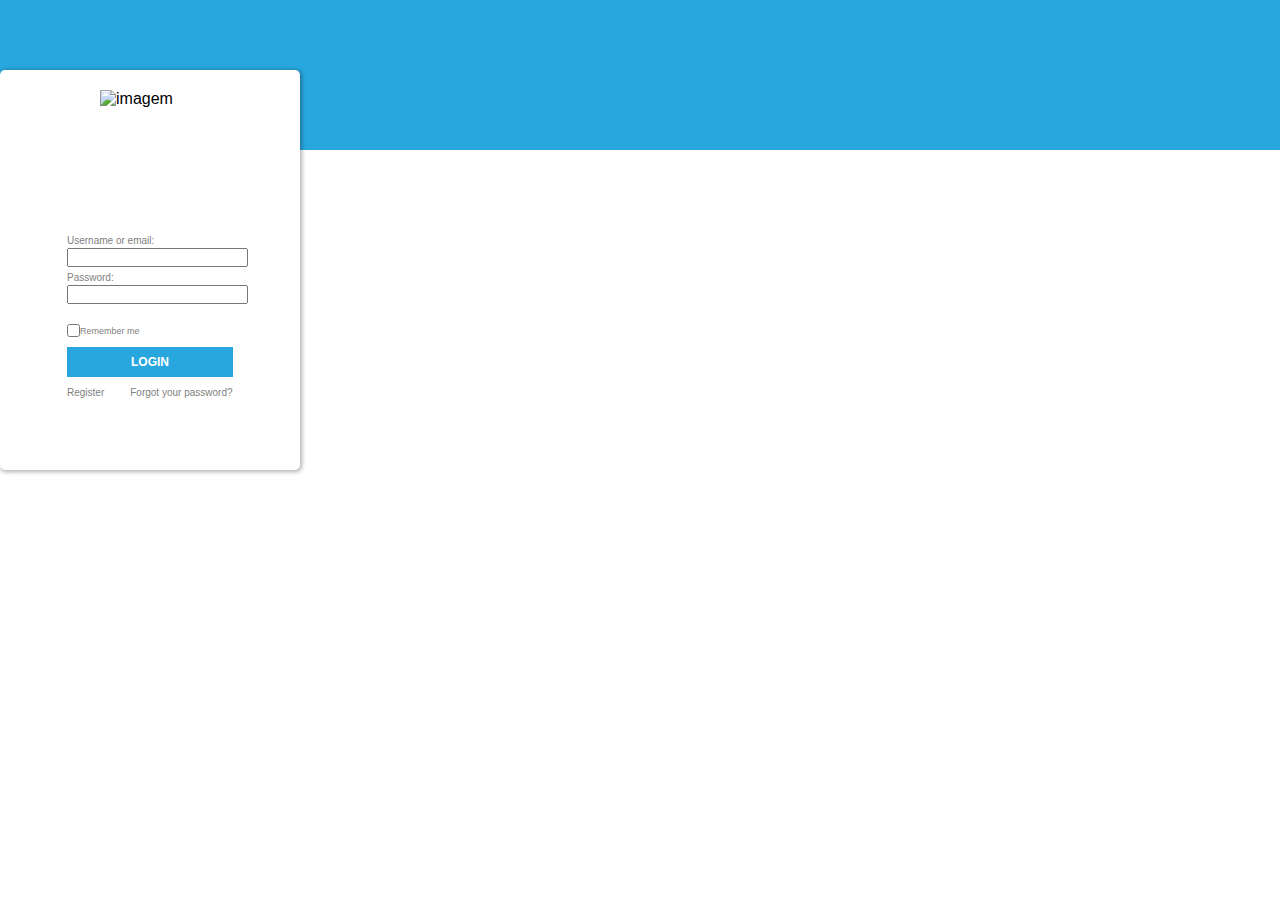
==== index.html @ 4581441e "rapha" ====
<!DOCTYPE html>
<html lang="pt-br">
<head>
    <meta charset="UTF-8">
    <meta name="viewport" content="width=device-width, initial-scale=1.0">
    <title>LOGIN</title>
    <link rel="stylesheet" href="style.css">
</head>
<body>
    <div class="fundo">
        <div class="formu">
            <div class="fotos"><img src="img/logoc.png" alt="imagem"></div>
            <div class="user">
                <label for="campnome">Username or email:</label><br>
                <input type="text"  name="campnome" id="campnome"><br>
                <label for="pass">Password:</label><br>
                <input type="text" name="pass" id="pass">
                <div class="check"><input type="checkbox" name="remember " id="remember" class="check">Remember me</div>
                <button onclick="myFunction()">LOGIN</button>
                <script>
                    function myFunction() {
                        alert('Bom dia');
                    }
                </script>
                <a href="pag2.html">Register</a>
            </div>
            <a href="#" class="pas">Forgot your password?</a>
            
        </div>
    </div>
    
</body>
</html>
---- style.css ----
@charset "UTF-8";

:root {
    --cor0: #286EDE;
    --cor1: #28A7DE;
    --cor2: #28DEDB;
    --cor3: #2834DE;
    --cor4: #5728DE;
}

*{
    margin: 0;
    padding: 0;
    font-family: Arial, Helvetica, sans-serif;
}

.fundo {
    background-color: var(--cor1);
    width: auto;
    height: 150px;

}

.formu {
    background-color: white;
    width: 300px;
    height: 400px;
    margin: auto;
    position: absolute;
    position-area: center;
    border-radius: 5px;
    box-shadow: 1px 1px 4px 1px rgba(0, 0, 0, 0.3);
    margin-top: 70px;
    
}

.fotos {
    width: 100px;
    height: 100px;
    margin: auto;
    padding: 20px;
}

img {
    width: 100px;
    height: 100px;
}

.user {
    width: 166px;
    height: 80px;
    margin: auto;
    padding: 20px;
    text-decoration: none;
}

label {
    font-size: 10px;
    color: gray;
}

input {
    text-decoration: none;
}

.check {
    font-size: 9px;
    color: gray;
    margin: 10px 0 0 0;
    vertical-align: sub;
    
}

button {
    background-color: var(--cor1);
    width: 166px;
    height: 30px;
    margin-top: 10px;
    border: none;
    font-size: 12px;
    font-weight: bold;
    color: white;
    border: none;
    display: inline-block;
    cursor: pointer;
}

a {
    color: gray;
    font-size: 10px;
    text-decoration: none;
    float: inline-start;
    margin-top: 10px;
}

.pas {
    display: inline-block;
    float: left;
    margin: 10px 10px 10px 26px
}
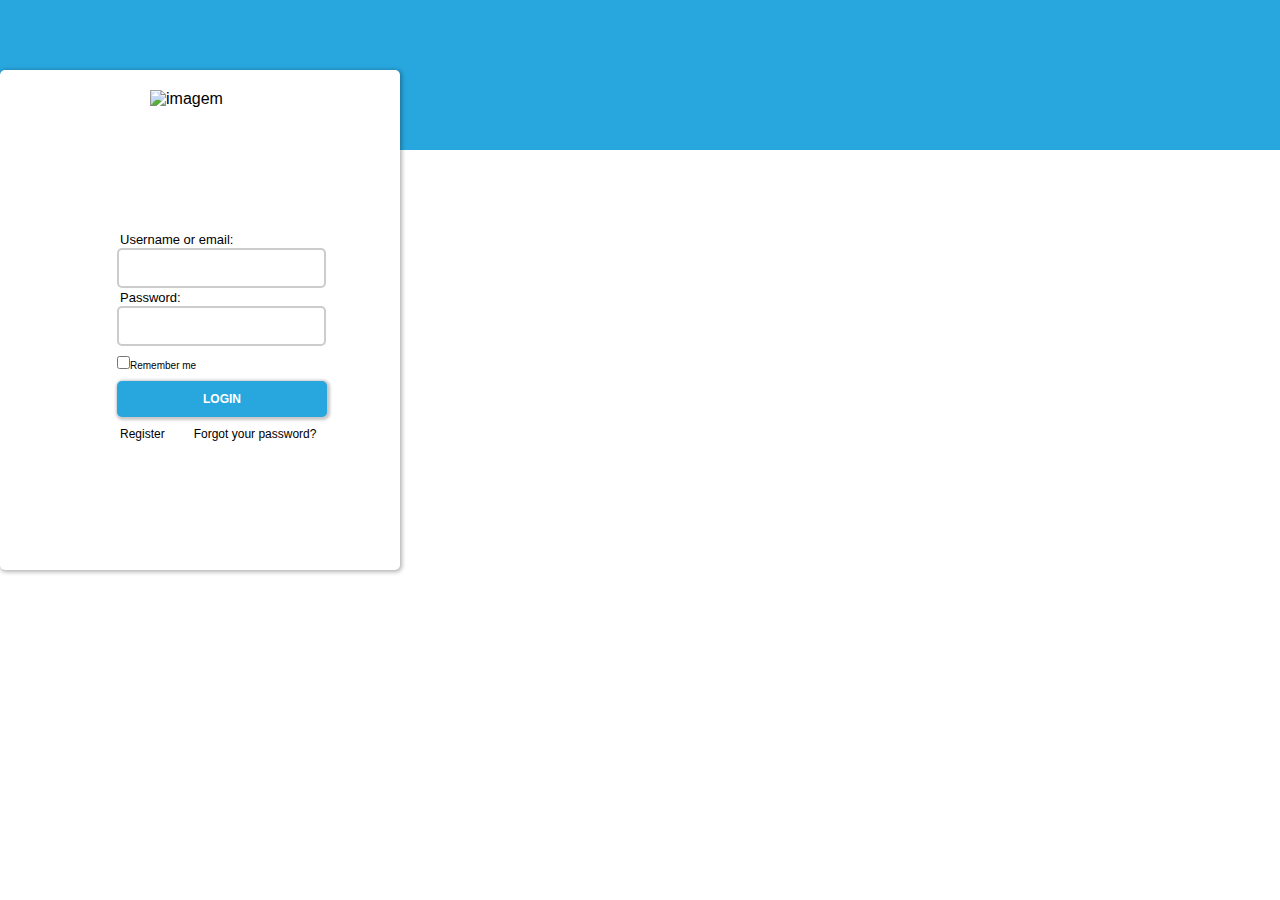
==== commit 828a15dc: "new" ====
--- a/index.html
+++ b/index.html
@@ -12,10 +12,10 @@
             <div class="fotos"><img src="img/logoc.png" alt="imagem"></div>
             <div class="user">
                 <label for="campnome">Username or email:</label><br>
-                <input type="text"  name="campnome" id="campnome"><br>
+                <input type="text"  name="campnome" id="campnome" class="inp"><br>
                 <label for="pass">Password:</label><br>
-                <input type="text" name="pass" id="pass">
-                <div class="check"><input type="checkbox" name="remember " id="remember" class="check">Remember me</div>
+                <input type="text" name="pass" id="pass" class="inp">
+                <div class="check"><input type="checkbox" name="remember " id="remember" class="checks">Remember me</div>
                 <button onclick="myFunction()">LOGIN</button>
                 <script>
                     function myFunction() {
--- a/style.css
+++ b/style.css
@@ -23,8 +23,8 @@
 
 .formu {
     background-color: white;
-    width: 300px;
-    height: 400px;
+    width: 400px;
+    height: 500px;
     margin: auto;
     position: absolute;
     position-area: center;
@@ -55,46 +55,53 @@
 }
 
 label {
-    font-size: 10px;
-    color: gray;
-}
-
-input {
-    text-decoration: none;
+    font-size: 13px;
+    color: rgb(0, 0, 0);
+    padding: 2px 0 0 3px;
 }
 
 .check {
-    font-size: 9px;
-    color: gray;
+    font-size: 10px;
+    color: rgb(0, 0, 0);
     margin: 10px 0 0 0;
-    vertical-align: sub;
-    
 }
 
 button {
     background-color: var(--cor1);
-    width: 166px;
-    height: 30px;
+    width: 210px;
+    height: 36px;
     margin-top: 10px;
     border: none;
     font-size: 12px;
     font-weight: bold;
     color: white;
-    border: none;
     display: inline-block;
     cursor: pointer;
+    border-radius: 5px;
+    box-shadow: 1px 1px 3px 2px rgba(0, 0, 0, 0.225);
 }
 
 a {
-    color: gray;
-    font-size: 10px;
+    color: rgb(0, 0, 0);
+    font-size: 12px;
     text-decoration: none;
     float: inline-start;
     margin-top: 10px;
+    padding: 0 0 0 3px;
 }
 
 .pas {
     display: inline-block;
-    float: left;
     margin: 10px 10px 10px 26px
-}+}
+
+.inp {
+    width: 200px;
+    height: 36px;
+    text-decoration: none;
+    border-radius: 5px;
+    padding: 0px 0px 0px 5px;
+    outline: none;
+    border: 2px solid rgba(128, 128, 128, 0.4);
+}
+
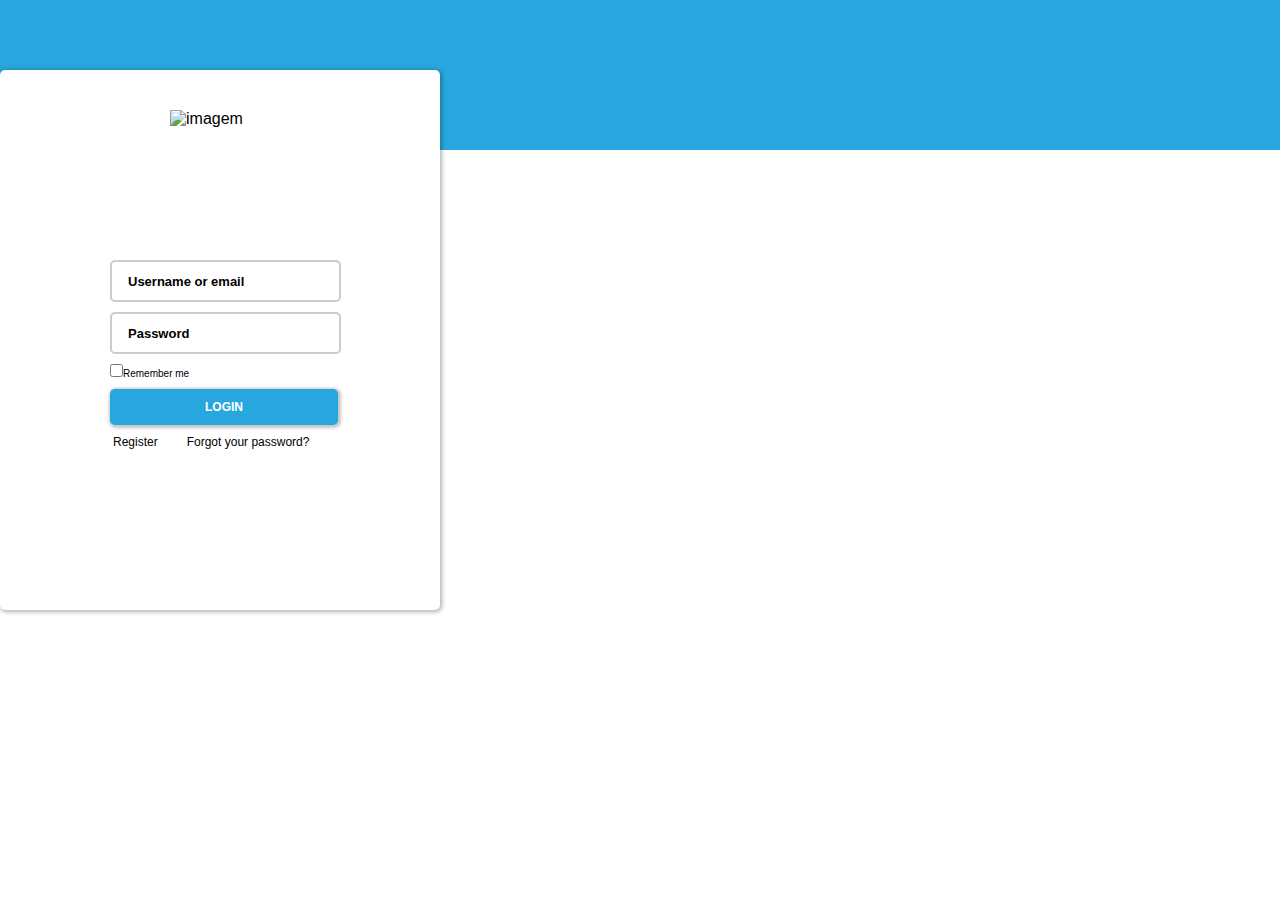
==== commit 05858880: "part3" ====
--- a/index.html
+++ b/index.html
@@ -1,33 +1,44 @@
 <!DOCTYPE html>
 <html lang="pt-br">
+
 <head>
     <meta charset="UTF-8">
     <meta name="viewport" content="width=device-width, initial-scale=1.0">
     <title>LOGIN</title>
     <link rel="stylesheet" href="style.css">
 </head>
+
 <body>
     <div class="fundo">
         <div class="formu">
             <div class="fotos"><img src="img/logoc.png" alt="imagem"></div>
             <div class="user">
-                <label for="campnome">Username or email:</label><br>
-                <input type="text"  name="campnome" id="campnome" class="inp"><br>
-                <label for="pass">Password:</label><br>
-                <input type="text" name="pass" id="pass" class="inp">
-                <div class="check"><input type="checkbox" name="remember " id="remember" class="checks">Remember me</div>
+                <div class="infos">
+                    <input type="text" name="campnome" id="campnome" class="inp">
+                    <label for="campnome">Username or email</label>
+                </div>
+
+                <div class="infos">
+                    <input type="text" name="pass" id="pass" class="inp">
+                    <label for="pass">Password</label>
+                </div>
+                
+                <div class="check"><input type="checkbox" name="remember " id="remember" class="checks">Remember me
+                </div>
+                
                 <button onclick="myFunction()">LOGIN</button>
                 <script>
                     function myFunction() {
                         alert('Bom dia');
                     }
-                </script>
+                    </script>
                 <a href="pag2.html">Register</a>
+                <a href="#" class="pas">Forgot your password?</a>
             </div>
-            <a href="#" class="pas">Forgot your password?</a>
-            
+
         </div>
     </div>
-    
+
 </body>
+
 </html>--- a/style.css
+++ b/style.css
@@ -31,7 +31,7 @@
     border-radius: 5px;
     box-shadow: 1px 1px 4px 1px rgba(0, 0, 0, 0.3);
     margin-top: 70px;
-    
+    padding: 20px;
 }
 
 .fotos {
@@ -47,28 +47,22 @@
 }
 
 .user {
-    width: 166px;
-    height: 80px;
-    margin: auto;
+    margin: 0 70px 0 70px;
     padding: 20px;
     text-decoration: none;
-}
-
-label {
-    font-size: 13px;
-    color: rgb(0, 0, 0);
-    padding: 2px 0 0 3px;
+    position: relative;
 }
 
 .check {
     font-size: 10px;
     color: rgb(0, 0, 0);
     margin: 10px 0 0 0;
+    vertical-align: auto;
 }
 
 button {
     background-color: var(--cor1);
-    width: 210px;
+    width: 228px;
     height: 36px;
     margin-top: 10px;
     border: none;
@@ -95,13 +89,39 @@
     margin: 10px 10px 10px 26px
 }
 
+.infos {
+    position: relative;
+    margin-top: 10px;
+    display: inline-block;
+}
+
+label {
+    color: black;
+    font-size: 13px;
+    font-weight: bold;
+    padding: 0 5px;
+    position: absolute;
+    transform: translateY(-50%);
+    top: 50%;
+    left: 1em;
+    pointer-events: none;
+    transition: .3s; 
+}
+
 .inp {
     width: 200px;
-    height: 36px;
+    height: 38px;
     text-decoration: none;
     border-radius: 5px;
-    padding: 0px 0px 0px 5px;
     outline: none;
     border: 2px solid rgba(128, 128, 128, 0.4);
+    background: transparent;
+    padding: 0 1em;
 }
 
+.inp:focus~label {
+    top: 0;
+    background-color: #ffffff;
+    font-size: 0.7rem;
+}
+
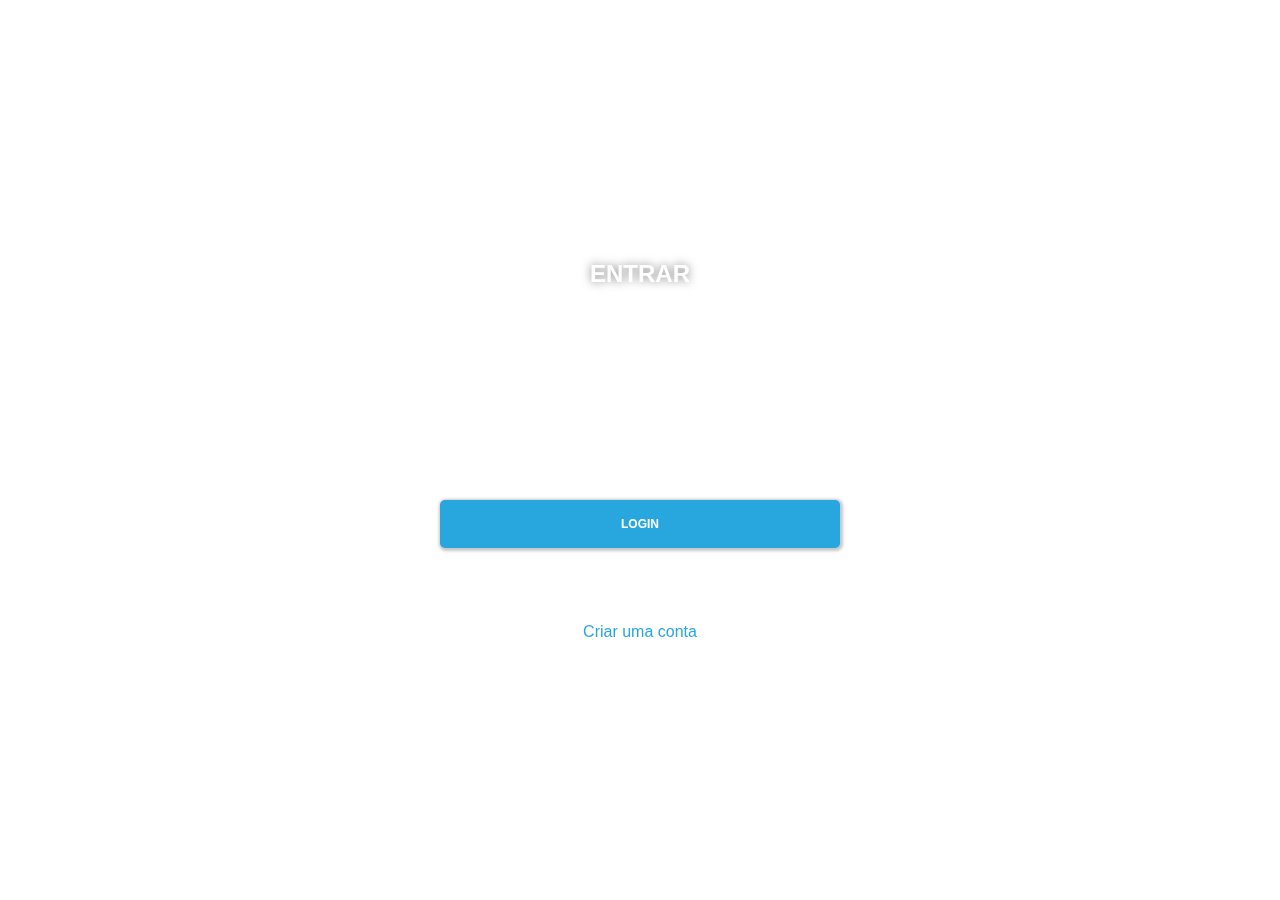
==== commit d4e97578: "new new" ====
--- a/index.html
+++ b/index.html
@@ -9,35 +9,34 @@
 </head>
 
 <body>
-    <div class="fundo">
-        <div class="formu">
-            <div class="fotos"><img src="img/logoc.png" alt="imagem"></div>
-            <div class="user">
+
+<div class="container">
+
+        <div class="box_login">
+            <h1 class="box_h1">ENTRAR</h1>
+            <form action="java.script:;" method="post">
                 <div class="infos">
-                    <input type="text" name="campnome" id="campnome" class="inp">
                     <label for="campnome">Username or email</label>
+                    <input type="email" name="campnome" id="campnome" class="inp" required placeholder="Digite seu email">
                 </div>
-
                 <div class="infos">
-                    <input type="text" name="pass" id="pass" class="inp">
                     <label for="pass">Password</label>
+                    <input type="password" name="pass" id="pass" class="inp" required="true" placeholder="Digite sua senha" required>
                 </div>
-                
-                <div class="check"><input type="checkbox" name="remember " id="remember" class="checks">Remember me
-                </div>
-                
                 <button onclick="myFunction()">LOGIN</button>
                 <script>
                     function myFunction() {
                         alert('Bom dia');
                     }
-                    </script>
-                <a href="pag2.html">Register</a>
-                <a href="#" class="pas">Forgot your password?</a>
-            </div>
+                </script>
+                <div class="divider"></div>
+                <a href="pag2.html">Criar uma conta</a>
+                
+            </form>
+        </div>
 
-        </div>
-    </div>
+</div>
+
 
 </body>
 
--- a/style.css
+++ b/style.css
@@ -11,59 +11,63 @@
 *{
     margin: 0;
     padding: 0;
-    font-family: Arial, Helvetica, sans-serif;
 }
 
-.fundo {
-    background-color: var(--cor1);
-    width: auto;
-    height: 150px;
+body {
+    font-family: Arial, Helvetica, sans-serif;
+} 
 
+/*container = geral*/
+.container {
+    display: flex;
+    justify-content: center;
+    align-items: center;
+    width: 100%;
+    height: 100vh;
+    background-image: url(img/fundo2-jpg.jpg);
+    background-position: center center;
+    background-size: cover;
+    background-repeat: no-repeat;
 }
 
-.formu {
-    background-color: white;
+
+
+.box_login {
+    display: flex;
+    flex-direction: column;
+    justify-content: center;
+    align-items: center;
     width: 400px;
-    height: 500px;
-    margin: auto;
-    position: absolute;
-    position-area: center;
-    border-radius: 5px;
-    box-shadow: 1px 1px 4px 1px rgba(0, 0, 0, 0.3);
-    margin-top: 70px;
-    padding: 20px;
+    height: 460px;
+    padding: 50px;
+    border-radius: 10px;
+    text-align: center;
+
+    backdrop-filter: blur(16px);
+    -webkit-backdrop-filter: blur(16px);
+    
+    border: 2px solid rgb(255, 255, 255, 0.2);
 }
 
-.fotos {
-    width: 100px;
-    height: 100px;
-    margin: auto;
-    padding: 20px;
+.box_h1 {
+    font-size: 24px;
+    color: rgb(255, 255, 255);
+    text-shadow: 0 0 10px rgb(0, 0, 0, .5);
 }
 
-img {
-    width: 100px;
-    height: 100px;
-}
+.box_login form {
+    display: flex;
+    flex-direction: column;
+    align-items: center;
+    width: 100%;
+    margin-top: 32px;
 
-.user {
-    margin: 0 70px 0 70px;
-    padding: 20px;
-    text-decoration: none;
-    position: relative;
-}
-
-.check {
-    font-size: 10px;
-    color: rgb(0, 0, 0);
-    margin: 10px 0 0 0;
-    vertical-align: auto;
 }
 
 button {
     background-color: var(--cor1);
-    width: 228px;
-    height: 36px;
+    width: 100%;
+    height: 48px;
     margin-top: 10px;
     border: none;
     font-size: 12px;
@@ -75,53 +79,63 @@
     box-shadow: 1px 1px 3px 2px rgba(0, 0, 0, 0.225);
 }
 
-a {
-    color: rgb(0, 0, 0);
-    font-size: 12px;
-    text-decoration: none;
-    float: inline-start;
-    margin-top: 10px;
-    padding: 0 0 0 3px;
+.box_login button:hover {
+    background-color: #5728DE;
 }
 
-.pas {
-    display: inline-block;
-    margin: 10px 10px 10px 26px
+a {
+    color:var(--cor1);
+    font-size: 16px;
+    text-decoration: none;
+    margin-top: 10px;
+}
+
+a:hover {
+    color: white;
+}
+
+.box_login .divider {
+    display: block;
+    width: 80%;
+    height: 1px;
+    background-color: #fff;
+    margin-top: 32px;
+    margin-bottom: 32px;
+    opacity: .2;
+}
+
+label {
+    color: white;
+    font-size: 15px;
+    font-weight: bold;
+    pointer-events: none;
+    float: left;
+    padding: 0 0 0 10px;
 }
 
 .infos {
+    width: 100%;
     position: relative;
-    margin-top: 10px;
-    display: inline-block;
+    margin: 8px 0 8px 0;
 }
 
-label {
-    color: black;
-    font-size: 13px;
-    font-weight: bold;
-    padding: 0 5px;
-    position: absolute;
-    transform: translateY(-50%);
-    top: 50%;
-    left: 1em;
-    pointer-events: none;
-    transition: .3s; 
-}
-
-.inp {
-    width: 200px;
-    height: 38px;
+.box_login .inp {
+    display: flex;
+    width: 96.5%;
+    height: 48px;
     text-decoration: none;
     border-radius: 5px;
     outline: none;
-    border: 2px solid rgba(128, 128, 128, 0.4);
+    border: 2px solid rgb(255, 255, 255, 0.2);
     background: transparent;
-    padding: 0 1em;
+    font-size: 14px;
+    padding:  0 5px;
+    color: white;
 }
 
-.inp:focus~label {
-    top: 0;
-    background-color: #ffffff;
-    font-size: 0.7rem;
+
+::placeholder {
+    color: rgba(255, 255, 255, 0.384);
+    font-size: 16px;
+    padding: 0 0 0 5px;
 }
-
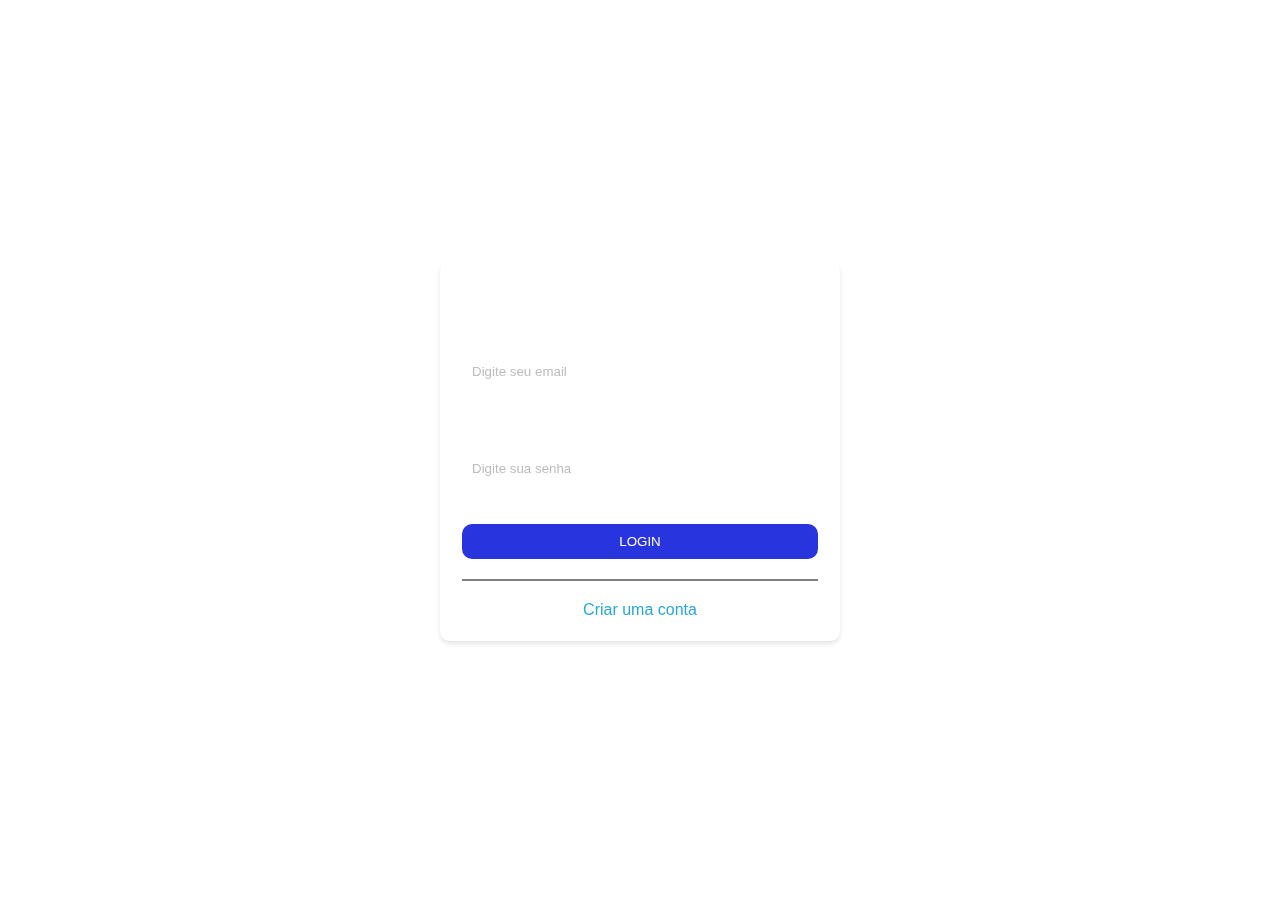
==== commit 3286ece4: "new from word" ====
--- a/index.html
+++ b/index.html
@@ -10,34 +10,33 @@
 
 <body>
 
-<div class="container">
-
-        <div class="box_login">
-            <h1 class="box_h1">ENTRAR</h1>
-            <form action="java.script:;" method="post">
-                <div class="infos">
-                    <label for="campnome">Username or email</label>
-                    <input type="email" name="campnome" id="campnome" class="inp" required placeholder="Digite seu email">
-                </div>
-                <div class="infos">
-                    <label for="pass">Password</label>
-                    <input type="password" name="pass" id="pass" class="inp" required="true" placeholder="Digite sua senha" required>
-                </div>
-                <button onclick="myFunction()">LOGIN</button>
-                <script>
-                    function myFunction() {
-                        alert('Bom dia');
-                    }
-                </script>
-                <div class="divider"></div>
-                <a href="pag2.html">Criar uma conta</a>
-                
-            </form>
-        </div>
-
-</div>
+    <div class="container">
 
 
+        <form id="form" class="form" method="post">
+            <section>
+                <h2 class="header">ENTRAR</h2>
+            </section>
+            <div class="form-control">
+                <label for="email"> Email</label>
+                <input type="email" id="email" required placeholder="Digite seu email">
+                <small>Error message</small>
+            </div>
+            <div class="form-control">
+                <label for="password">Password</label>
+                <input type="password" id="password" required="true" placeholder="Digite sua senha" required>
+                <small>Error message</small>
+            </div>
+            <button>LOGIN</button>
+            <div class="divider"></div>
+            <a href="pag2.html">Criar uma conta</a>
+
+        </form>
+
+
+    </div>
+
+<script src="script2.Js"></script>
 </body>
 
 </html>--- a/style.css
+++ b/style.css
@@ -11,131 +11,121 @@
 *{
     margin: 0;
     padding: 0;
+    box-sizing: border-box;
+    font-family: Arial, Helvetica, sans-serif;
 }
 
 body {
-    font-family: Arial, Helvetica, sans-serif;
-} 
-
-/*container = geral*/
-.container {
+    background-image: url(img/fundo2-jpg.jpg);
+    width: 100%;
+    min-height: 100vh;
     display: flex;
     justify-content: center;
     align-items: center;
-    width: 100%;
-    height: 100vh;
-    background-image: url(img/fundo2-jpg.jpg);
     background-position: center center;
     background-size: cover;
     background-repeat: no-repeat;
+} 
+
+.container {
+    max-width: 400px;
+    width: 100%;
+    border-radius: 10px;
+    margin: 14px;
+    box-shadow: 0 3px 5px rgba(0, 0, 0, 0.1);
+    backdrop-filter: blur(16px);
+    -webkit-backdrop-filter: blur(16px);
+    border: 2px solid rgb(255, 255, 255, 0.2);
+    justify-content: center;
+    align-items: center;
+    
 }
 
-
-
-.box_login {
-    display: flex;
-    flex-direction: column;
-    justify-content: center;
-    align-items: center;
-    width: 400px;
-    height: 460px;
-    padding: 50px;
-    border-radius: 10px;
+.header {
     text-align: center;
-
-    backdrop-filter: blur(16px);
-    -webkit-backdrop-filter: blur(16px);
-    
-    border: 2px solid rgb(255, 255, 255, 0.2);
+    color: #fff;
+    margin: 10px;
 }
 
-.box_h1 {
-    font-size: 24px;
-    color: rgb(255, 255, 255);
-    text-shadow: 0 0 10px rgb(0, 0, 0, .5);
+.form {
+    padding: 20px;
 }
 
-.box_login form {
-    display: flex;
-    flex-direction: column;
-    align-items: center;
-    width: 100%;
-    margin-top: 32px;
-
+.form-control {
+    margin-bottom: 20px;
+    position: relative;
+    padding-bottom: 18px;
 }
 
-button {
-    background-color: var(--cor1);
-    width: 100%;
-    height: 48px;
-    margin-top: 10px;
-    border: none;
-    font-size: 12px;
-    font-weight: bold;
+.form-control label {
+    display: inline-block;
+    margin-bottom: 6px;
     color: white;
-    display: inline-block;
-    cursor: pointer;
-    border-radius: 5px;
-    box-shadow: 1px 1px 3px 2px rgba(0, 0, 0, 0.225);
 }
 
-.box_login button:hover {
+.form-control input {
+    display: block;
+    width: 100%;
+    padding: 8px;
+    border: 2px solid white;
+    border-radius: 10px;
+    background-color: transparent;
+}
+
+.form-control small {
+    position: absolute;
+    bottom: -1px;
+    left: 0;
+    color: rgb(0, 0, 0);
+    font-size: 12px;
+    visibility: hidden;
+    margin: 4px;
+}
+
+.form button {
+    display: block;
+    width: 100%;
+    padding: 10px;
+    border: 0;
+    border-radius: 10px;
+    background-color: #2834DE;
+    color: #fff;
+    cursor: pointer;
+}
+
+.form button:hover {
     background-color: #5728DE;
+}
+
+.divider {
+    border: 1px solid gray;
+    width: 100%;
+    margin: 20px 0 20px 0;
 }
 
 a {
     color:var(--cor1);
-    font-size: 16px;
-    text-decoration: none;
-    margin-top: 10px;
+    text-decoration: none; 
+    display: flex;
+    position: relative;
+    justify-content: center;
+    align-items: center;
+    
 }
 
 a:hover {
     color: white;
 }
 
-.box_login .divider {
-    display: block;
-    width: 80%;
-    height: 1px;
-    background-color: #fff;
-    margin-top: 32px;
-    margin-bottom: 32px;
-    opacity: .2;
+.form-control ::placeholder {
+    color: rgba(171, 171, 171, 0.781);
 }
 
-label {
-    color: white;
-    font-size: 15px;
-    font-weight: bold;
-    pointer-events: none;
-    float: left;
-    padding: 0 0 0 10px;
+.form-control.error input {
+    border-color: red;
 }
 
-.infos {
-    width: 100%;
-    position: relative;
-    margin: 8px 0 8px 0;
+.form-control.error small {
+    visibility: visible;
+    color: red;
 }
-
-.box_login .inp {
-    display: flex;
-    width: 96.5%;
-    height: 48px;
-    text-decoration: none;
-    border-radius: 5px;
-    outline: none;
-    border: 2px solid rgb(255, 255, 255, 0.2);
-    background: transparent;
-    font-size: 14px;
-    padding:  0 5px;
-    color: white;
-}
-
-
-::placeholder {
-    color: rgba(255, 255, 255, 0.384);
-    font-size: 16px;
-    padding: 0 0 0 5px;
-}
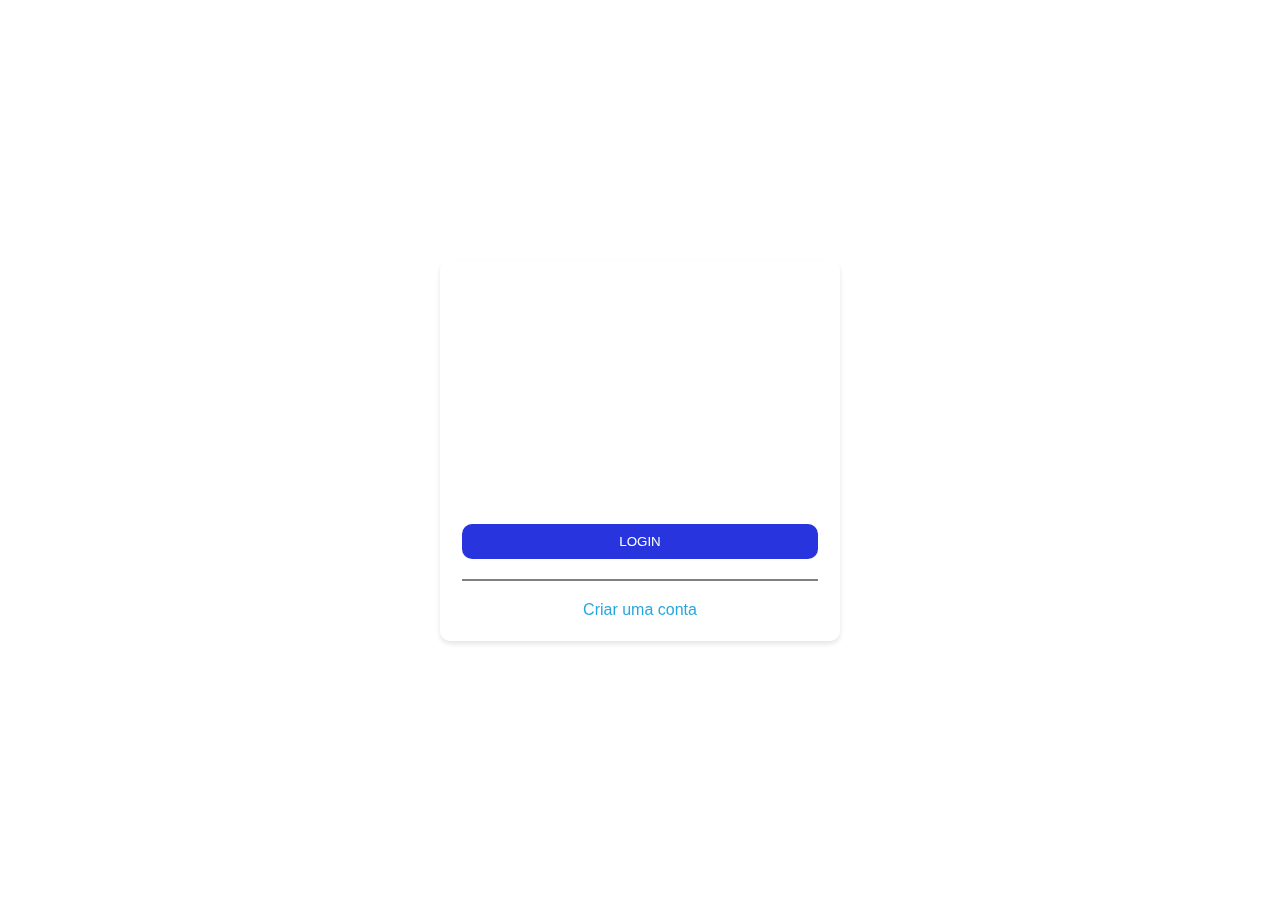
==== commit 8dd4f5f2: "test" ====
--- a/index.html
+++ b/index.html
@@ -36,7 +36,7 @@
 
     </div>
 
-<script src="script2.Js"></script>
+
 </body>
 
 </html>--- a/style.css
+++ b/style.css
@@ -118,7 +118,7 @@
 }
 
 .form-control ::placeholder {
-    color: rgba(171, 171, 171, 0.781);
+    color: rgba(255, 255, 255, 0.781);
 }
 
 .form-control.error input {
